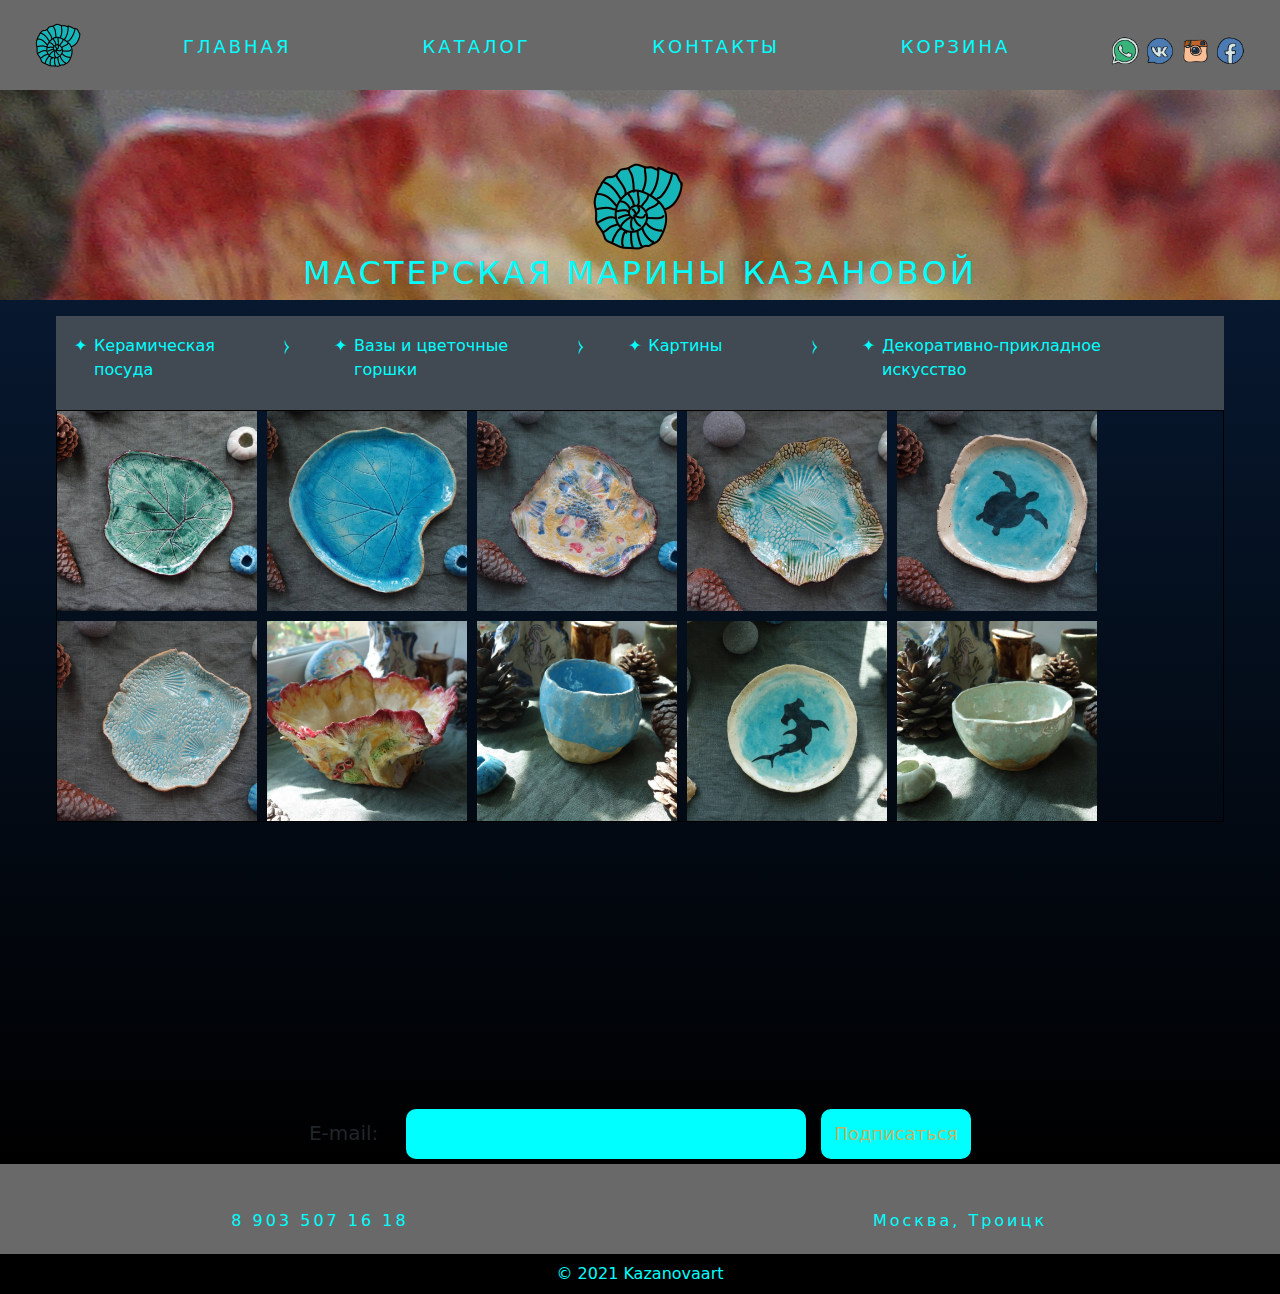
==== catalog.html @ 8d74847c "added very much files" ====
<!DOCTYPE html>
<html>
	<head>
		<meta charset="UTF-8">
		<title>Каталог</title>
		<link rel="icon" href="images/icons8-морская-ракушка-48.png" type="image">
		<!-- шрифты -->
		<link rel="stylesheet" href="css/bootstrap.css">
		<link rel="stylesheet" href="css/style.css">
		<script src="js/jquery-3.6.0.min.js"></script>
		<script src="js/bootstrap.bundle.js"></script>
		<script src="js/script.js"></script>
	</head>
	<body>
		<div class="wrapper">
			<header>
				 <!--div id="yourcity">
                    <p>Ваш город: Москва</p>
                        <div class="div-popup">
                        <span>Ваш город: Москва?</span>
                            <button type="button" class="btn-yes">Да</button>
                            <button type="button" class="btn-no">Нет</button>
                        </div>
                 </div-->
				
				 <div class="header">
					<div class="header_menu">
						<nav>
							<div>
								<img  src="images\icons8-морская-ракушка-48.png" alt="Логотип">
							</div>
							<span class="menupoint">
								<a href="file:///D:/code/repo/proekt/index.html" class="textbotton">Главная</a>
							</span>
							<span class="menupoint">
								<a href="file:///D:/code/repo/proekt/catalog.html" class="textbotton">Каталог</a>
							</span>
							<span class="menupoint">
								<a href="file:///D:/code/repo/proekt/contacts.html" class="textbotton">Контакты</a>
							</span>
							<span class="menupoint">
								<a href="file:///D:/code/repo/proekt/order.html"  class="textbotton">Корзина</a>
							</span>
							<span class="netwerk_conteiner">
									<span class="netwerk">
									<a href="https://www.whatsapp.com/"><img src="images\icons8-whatsapp-48.png" alt="whatsapp"></a></span>
								<span class="netwerk">
									<a href="https://vk.com/mary_kazanov"><img src="images\icons8-vk-messenger-48.png" alt="vk.com"></a></span>
								<span class="netwerk">
									<a href="https://www.instagram.com/kazanova_maryna/"><img src="images\icons8-instagram-old-48.png" alt="instagram"></a></span>
								<span class="netwerk">
									<a href="https://www.facebook.com/kazanovarta"><img src="images\icons8-facebook-48.png" alt="facebook"></a></span>
							</span>
						</nav>
					</div>
					<div class="logoheader">
						<div class="logo">
							<img src="images\icons8-морская-ракушка-96.png" alt="Логотип">
							<h2>Мастерская Марины Казановой</h2>
						</div> 
					</div>
				</div>
			</header>
			<main class="conteiner">
				<aside>
                    <div class="catmenu">
                        <div class="catmenu_item">
                            <a href="#">Керамическая посуда</a>
                            <div class="submenu">
                                <a href="#">Tovar 1 version 1</a>
                                <a href="#">Tovar 1 version 2</a>
                                <a href="#">Tovar 1 version 3</a>
                                <a href="#">Tovar 1 version 4</a>
                            </div>
                            <div class="submenu_mover">&#10749;</div>
                        </div>
                        <div class="catmenu_item">
                            <a href="#">Вазы и цветочные горшки</a>
                            <div class="submenu">
                                <a href="#">Tovar 2 version 1</a>
                                <a href="#">Tovar 2 version 2</a>
                            </div>
                            <div class="submenu_mover">&#10749;</div>
                        </div>
                        <div class="catmenu_item">
                            <a href="#">Картины</a>
                            <div class="submenu">
                                <a href="#">Tovar 3 version 1</a>
                                <a href="#">Tovar 3 version 2</a>
                                <a href="#">Tovar 3 version 3</a>
                            </div>
                            <div class="submenu_mover">&#10749;</div>
                        </div>
                        <div class="catmenu_item">
                            <a href="#">Декоративно-прикладное искусство</a>
                        </div>
                    </div>
                </aside>
                <div class="cat_unit">
				    <div class="cat_part">
						<a href="product.html">
							<img class="cat_img" src="images/YuaI1oQFkoQ.jpg" alt="керамический листочек">
						</a>
					</div>
					<div class="cat_part">
						<a href="product.html">
							<img class="cat_img" src="images/5meXcs_2yCI.jpg" alt="керамический листочек 2">
						</a>
					</div>
					<div class="cat_part">
						<a href="product.html">
							<img class="cat_img" src="images/BWVNl9k-6Xo.jpg" alt="ракушечник 1">
						</a>
					</div>
					<div class="cat_part">
						<a href="product.html">
							<img class="cat_img" src="images/JfxWryme6PY.jpg" alt="ракушечник 2">
						</a>
					</div>
					<div class="cat_part">
						<a href="product.html">
							<img class="cat_img" src="images/Uo76J9tPdPc.jpg" alt="морская черепаха">
						</a>
					</div>
					<div class="cat_part">
						<a href="product.html">
							<img class="cat_img" src="images/wIIefrNpn-Q.jpg" alt="ракушечник 3">
						</a>
					</div>
					<div class="cat_part">
						<a href="product.html">
							<img class="cat_img" src="images/my6xVDnww6s.jpg" alt="морская ваза">
						</a>
					</div>
					<div class="cat_part">
						<a href="product.html">
							<img class="cat_img" src="images/_MyhKAVQrqY.jpg" alt="стаканчик">
						</a>
					</div>
					<div class="cat_part">
						<a href="product.html">
							<img class="cat_img" src="images/3iuyCFmb8sM.jpg" alt="рыба молот">
						</a>
					</div>
					<div class="cat_part">
						<a href="product.html">
							<img class="cat_img" src="images/xv8LsM_l7BY.jpg" alt="тарелочка">
						</a>
					</div>
                </div>
				
				<div class="my_boks">
<!--  <div class="my_boks1" src="images/YuaI1oQFkoQ.jpg">1 Блок</div>
  <div class="my_boks2">2 Блок</div>
  <div class="my_boks3">3 Блок</div> -->
</div>

			</main>
			<footer>
				<div class="top_footer">
						</div>
					<form method="post" action="#">
						<div class="form">
							<p>E-mail:&#160;&#160;</p>
							<input type="text" name="email" class="email">
							<button class="form_button" type="submit">Подписаться</button>
						</div>
					</form>
				</div>
				<div class="middle_footer">
					<span>8 903 507 16 18</span>
					<span>Москва, Троицк</span>
				</div>
				<div class="bottom_footer">
					<span>&#169; 2021 Kazanovaart</span>
				</div>
			</footer> 
		</div>
	</body>
</html>
---- css/style.css ----
html, body {
	margin: 0;
	padding: 0;
	min-width: 320px;
}
.wrapper {
	display:flex;
	flex: 1 1 auto;
	flex-direction: column;
	min-height: 100vh;
	width: 100%;
	background-image: linear-gradient(to top, #000000 0%, #09203f 100%);
}

a {
	text-decoration: none;
}
/* header */
/*.top_heder {
	height: 25px;
	width: 100%;
	background-color: #BDB76B;
	color: #BDB76B;
	padding-top: 10px; 
	padding-left:30px;
	padding-bottom: 10px;
	font-size: 16px;
}*/
.header {
	display: relative;
	height: 300px;
}
.header_menu {
	height: 90px;
	position: fixed;
	width: 100%;
	background-color: #696969;
	top: 0;
	z-index: 1;
}
nav {
	display: flex;
	justify-content:space-around;
	align-items: center;
	height: 100%;
	width: 100%;
}
.textbotton {
	cursor: pointer;
	font-size: 18px;
	color: #00FFFF;
}
.menupoint {
	box-sizing: border-box;
	width: 170px;
	height: 65px;
	text-align: center;
	padding-top: 20px;
	letter-spacing: 3px;
	text-transform: uppercase;
	display: inline-block;
	position: relative;
	/*flex: none;	*/
}
.pulldown-point {
	color: #00FFFF;
	/*background-color:#696969 ;*/
}
/*.menupoint {
	display: inline-block;
	position: relative;
	margin: 0 10px;
	border: 1px solid #fff;
	border-radius: 10px;
}*/
.menupoint > span {
	display: none;
	position: absolute;
	background: rgb(189, 183, 107);
	top: 65px;
	left: 0;
	padding: 10px 10px 5px;
	border-radius: 5px;
	/*box-shadow: 1px 2px 5px rgba(0,0,0,.4);*/
	font-size: 18px;
	text-transform: none;
}
.menupoint:hover > span,
.menupoint > span:hover {
	display: block;
}
.menupoint:hover {
	border-radius: 5px;
	background: rgba(189, 183, 107); 
}
.menupoint:hover .textbotton {
	color: #00FFFF;
}
.pulldown-point:hover {
	color: #00FFFF;
}

.netwerk_conteiner {
	padding-top: 12px;
}

.netwerk {
	padding: 0;
	box-sizing: border-box;
	cursor: pointer;
}
.netwerk img {
	width: 30px;
}
.logoheader {
	height: 300px;
	width: 100%;
	display:flex;
	background: url('../images/шапкасайт1.jpg');
	flex-direction: column;
	justify-content:flex-end;
	align-items: center;
	position: absolute;
	top: 0;
	z-index: 0;
}
.logo {
	text-align: center;
	/*font-size: 22px;*/
	color: #00FFFF;
	letter-spacing: 3px;
	text-transform: uppercase;
}
/* main */
.conteiner {
	margin: 0 auto;
	flex: 1 1 auto;	
	padding: 20px;
	max-width: 1240px; /* редакция */
	box-sizing: border-box;
}
.conteiner p, .conteiner ul {
	font-size: 16px;
	color: #00FFFF;
	position: relative;
}
 

li {
    list-style-type: none;
   }
li:before {
	content: "\2605";
	position: absolute;
	left: 0;
}


/* footer */
footer {
	flex: 0 0 auto;
}
.top_footer {
	height: 250px;
	width: 100%;
	padding-top: 20px;
	background-color: rgba(189, 183, 107 .1);
	color: #00FFFF;
}
.email {
	width: 400px;
	height: 50px;
	background-color: #00FFFF;
	border-radius: 10px;
	border: 2px solid #00FFFF;
	box-sizing: border-box;
	font-size: 18px;
	color: #BDB76B;
}
.form_text {
	display:flex;
	justify-content: center;
	align-items: center;
	color: #00FFFF;
	letter-spacing: 3px;
	padding-top: 15px;
}
.form {
	width: 100%;
	padding-top: 15px;
	display: flex;
	justify-content: center;
	align-items: center;
	gap: 15px;
}
.form p {
	font-size: 20px;
	padding-top: 15px;
}
.form_button {
	width: 150px;
	height: 50px;
	background-color: #00FFFF;
	border: 2px solid #00FFFF;
	border-radius: 10px;
	box-sizing: border-box;
	font-size: 18px;
	color: #BDB76B;
	cursor: pointer;
}
.form_button:hover {
	background-color: #BDB76B;
	border: 2px solid #BDB76B;
}
.middle_footer {
	display:flex;
	justify-content:space-around;
	align-items: center;
	height: 90px;
	width: 100%;
	background-color:#696969;
}
.middle_footer span {
	width: 350px;
	height: 60px;
	text-align: center;
	padding-top: 30px;
	/*padding-bottom: 10px;*/
	letter-spacing: 3px;
	/*flex: none;*/	
	font-size: 16px;
	color: #00FFFF;
}
.bottom_footer {
	display:flex;
	justify-content:center;
	align-items: center;
	height: 40px;
	width: 100%;
	background-color: #000000;
	font-size: 16px;
	color: #00FFFF;
}
/* aside */
.conteiner {
	margin: 0 auto;
	flex: 1 1 auto;	
	padding: 16px;
	max-width: 1200px; /* редакция */
}
aside {
	flex: none;
	font-size: 16px;
	width: 100%;
	
	background: /*url('../images/шапкасайт1.jpg')*/rgb(65, 73, 82);
	color: #00FFFF;
}
.catmenu {
	padding: 18px;
	display: flex;
	gap: 30px;
	justify-content: space-around;
	align-items: flex-start;
}
.catmenu_item {
	padding: 0 20px 10px;
	position: relative;
}
.catmenu_item:before {
	content: "\2726";
	position: absolute;
	left: 0;
}
.catmenu_item a {
	display: block;
	color: #00FFFF;
	padding-right: 20px;
	text-decoration: none;
}
.catmenu_item a:hover {
	color: #00FFFF;
}
.submenu_mover {
	width: 35px;
	text-align: center;
	position: absolute;
	right: 0;
	top: 0;
	cursor: pointer;
	transition: all 1s ease;
}
.open .submenu_mover {
	transform: rotate(90deg);
}
.submenu {
	height: 0;
	overflow: hidden;
}
.submenu a {
	position: relative;
	padding-left: 20px;
}
.submenu a:before {
	content: '\2727';
	position: absolute;
	left: 0;
}

/* catalog */
.catalog {
	display: flex;
	gap: 20px;
}
.cat_blocks {
	flex: 1 1 auto;
	display: flex;
	flex-wrap: wrap;
	align-content: flex-start;
	padding: 10px;
	gap: 20px;
}
.cat_unit {
	flex: 1 1 auto;
	display: flex;
	flex-wrap: wrap;
	/* align-content: flex-start; */
	align-content: stretch;
	border: 1px solid #000000;
	gap: 10px;
	
}
.cat_part{
	height: 200px;
	width: 200px;
	background: #BDB76B;
}
.cat_img{
	object-fit: cover;
	height: 200px;
	width: 200px;
}
</style>

/* product */
.product {
	width: 100%;
}
.gallery-desk {
	width: 530px;
	float: left;
}
.main-image {
	width: 400px;
	height: 400px;
	padding: 10px;
	background: #BDB76B;
	border: 1px solid #000;
	border-radius: 15px;

}

.main-image > img {
	max-height: 380px;
	max-width: 380px;
}
	
.gallery-desk img {
	cursor: zoom-in;
}
.gallery {
	margin-top: 10px;
	display: flex;
	justify-content: space-between;
}
.small-image {
	width: 170px;
	height: 170px;
	padding: 4px;
	background: #BDB76B;
	border: 1px solid #000;
	border-radius: 5px;
}
.small-image > img {
	max-height: 160px;
	max-width: 160px;
}
/* order */
.order {
	width: 100%;
	padding-top: 20px;
}
.nihil {
	display: none;
}
.empty .nihil {
	display: block;
}
.empty .table,
.empty #orderdata {
	display: none;
}
.rub:after, .sum:after, .allsum:after {
	content: ' \20bd';
}
.num input {
	border: 0;
	width: 50px;
	border-radius: 5px;
	background-color: rgba(112, 128, 144, .3);
	color: #DAA520;
	text-align: center;
}
.del {
	width: 60px;
}
.del > div {/* плюсики*/
	width: 24px;
	height: 24px;
	border-radius: 24px;
	text-align: center;
	font: normal 24px/24px Arial;
	transform: rotate(45deg);
	transform-origin: center;
	background: #FF4500;
	color: white;
	cursor: pointer;
}
.table {
	background-color: rgba(192, 192, 192, .1);
	border-radius: 10px;
}
.table tr {
	 color: #BDB76B;
}
tr {
	border-bottom:#BDB76B; 
}
tfoot tr {
	border-bottom: hidden;
}
.order form {
	width: 100%;
	padding-top: 5 px;
	display: flex;
	flex-direction: column;
	/*align-items: center;*/
	background-color: #BDB76B
}
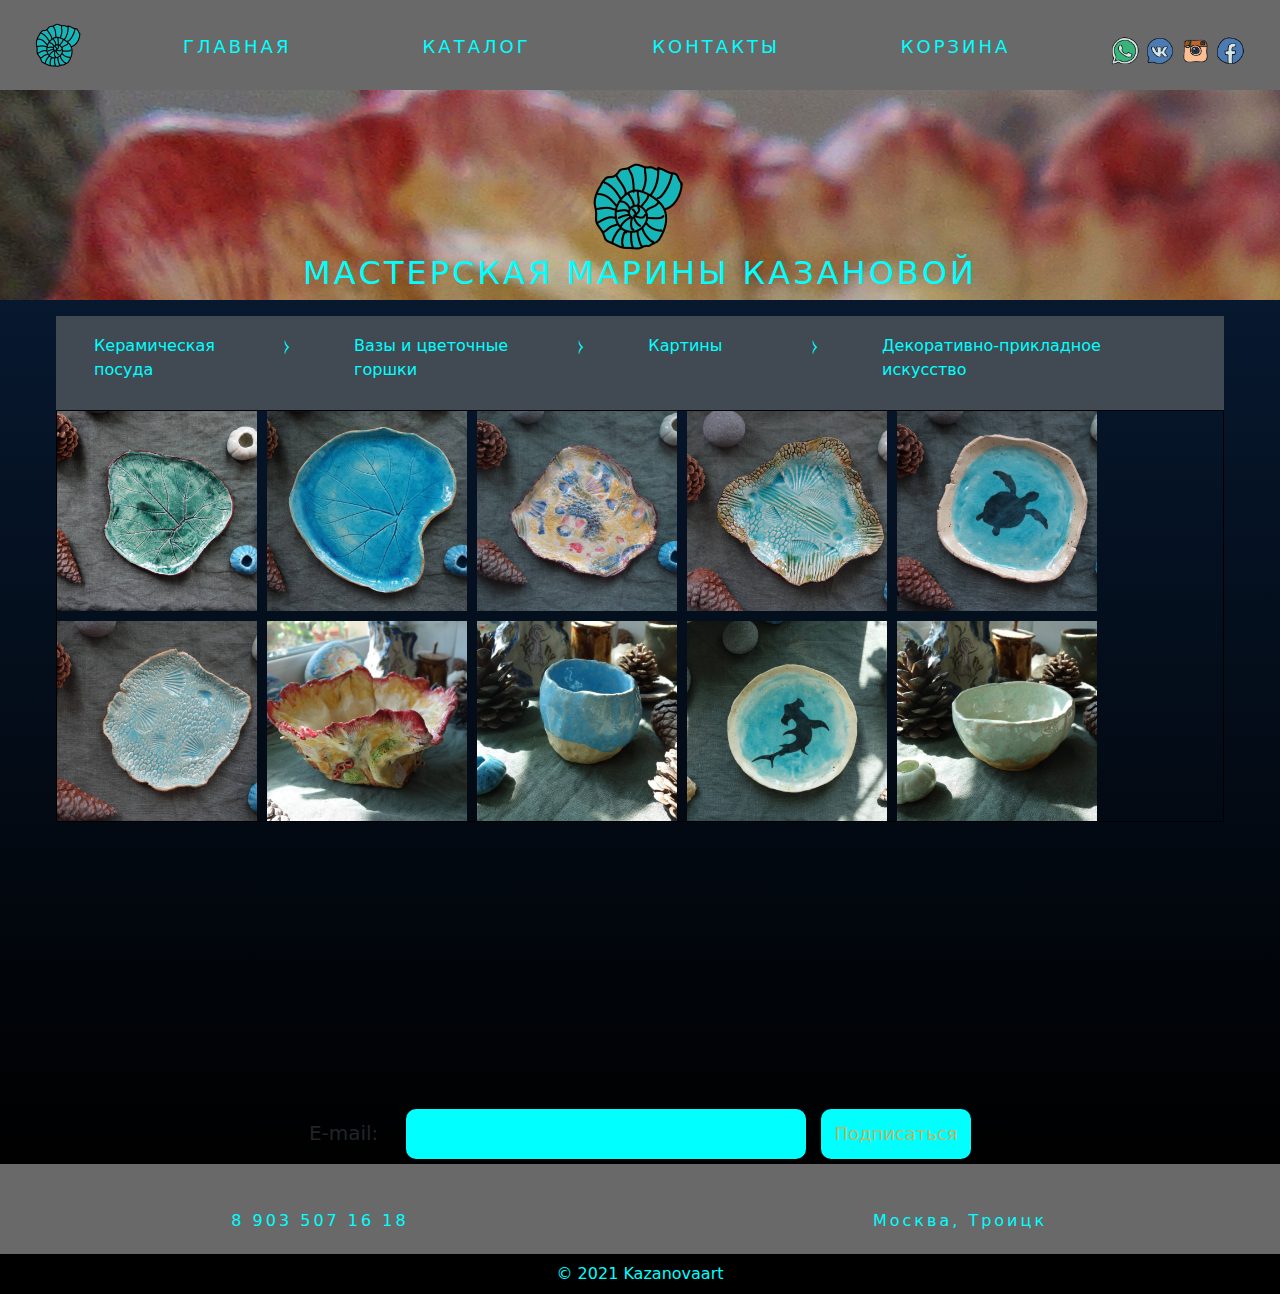
==== commit 1affddec: "added very much files" ====
--- a/catalog.html
+++ b/catalog.html
@@ -4,7 +4,6 @@
 		<meta charset="UTF-8">
 		<title>Каталог</title>
 		<link rel="icon" href="images/icons8-морская-ракушка-48.png" type="image">
-		<!-- шрифты -->
 		<link rel="stylesheet" href="css/bootstrap.css">
 		<link rel="stylesheet" href="css/style.css">
 		<script src="js/jquery-3.6.0.min.js"></script>
@@ -14,15 +13,6 @@
 	<body>
 		<div class="wrapper">
 			<header>
-				 <!--div id="yourcity">
-                    <p>Ваш город: Москва</p>
-                        <div class="div-popup">
-                        <span>Ваш город: Москва?</span>
-                            <button type="button" class="btn-yes">Да</button>
-                            <button type="button" class="btn-no">Нет</button>
-                        </div>
-                 </div-->
-				
 				 <div class="header">
 					<div class="header_menu">
 						<nav>
@@ -150,9 +140,6 @@
                 </div>
 				
 				<div class="my_boks">
-<!--  <div class="my_boks1" src="images/YuaI1oQFkoQ.jpg">1 Блок</div>
-  <div class="my_boks2">2 Блок</div>
-  <div class="my_boks3">3 Блок</div> -->
 </div>
 
 			</main>
--- a/css/style.css
+++ b/css/style.css
@@ -268,7 +268,7 @@
 	position: relative;
 }
 .catmenu_item:before {
-	content: "\2726";
+	
 	position: absolute;
 	left: 0;
 }
